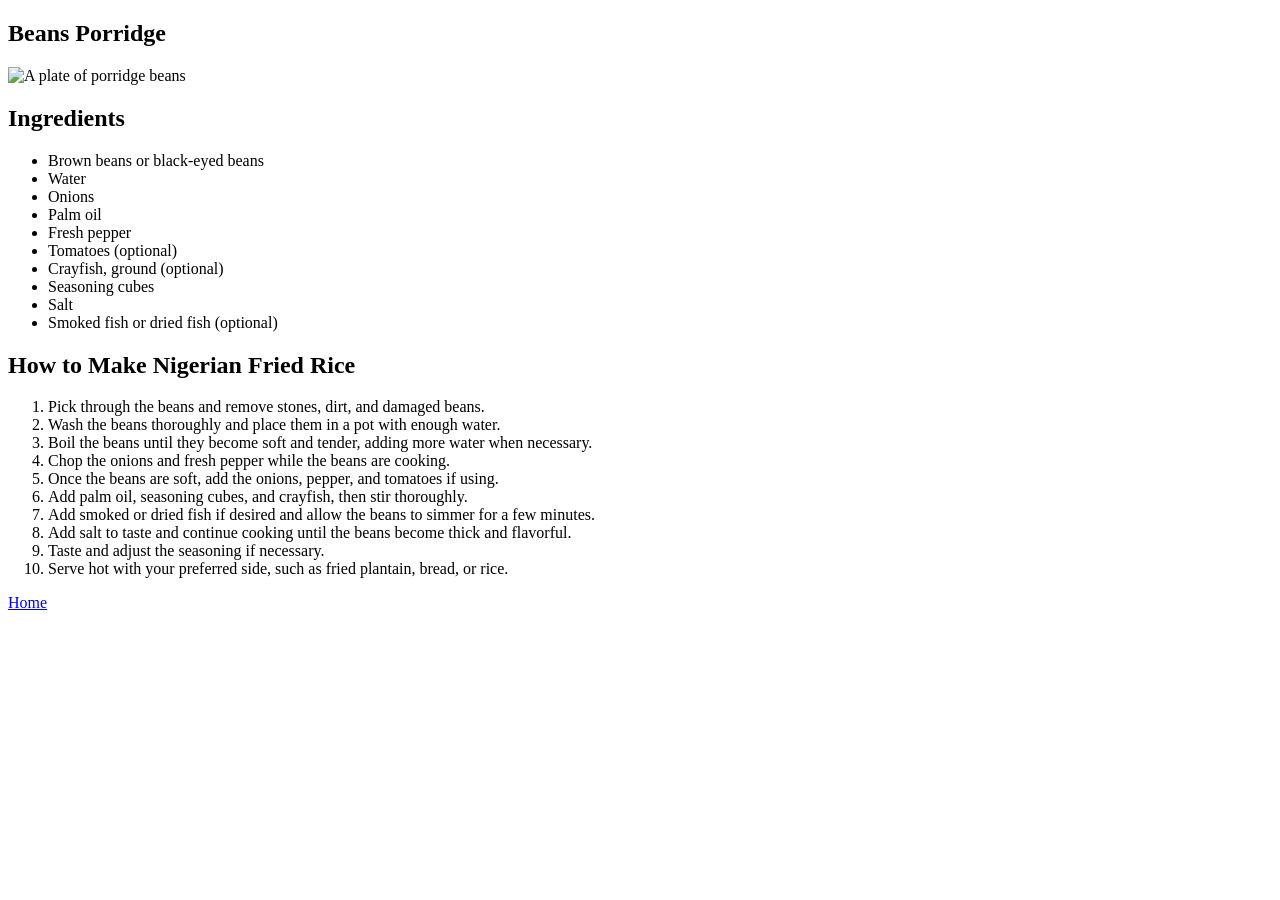
==== recipes/beans-porridge.html @ 7df71cbe "Add initial recipe project files" ====
<!DOCTYPE html>
<html lang="en">
<head>
    <meta charset="UTF-8">
    <meta name="viewport" content="width=device-width, initial-scale=1.0">
    <title>Beans Porridge</title>
</head>
<body>
    <h2>Beans Porridge</h2>
    <img src="https://encrypted-tbn0.gstatic.com/images?q=tbn:ANd9GcTQwJMDBn-cqCXDCVmRNIyM3XeFQJEX55peKGmzxW_eeA&s=10" alt="A plate of porridge beans">
    
    <h2>Ingredients</h2>
    <ul>
      <li>Brown beans or black-eyed beans</li>
      <li>Water</li>
      <li>Onions</li>
      <li>Palm oil</li>
      <li>Fresh pepper</li>
      <li>Tomatoes (optional)</li>
      <li>Crayfish, ground (optional)</li>
      <li>Seasoning cubes</li>
      <li>Salt</li>
      <li>Smoked fish or dried fish (optional)</li>
    </ul>

    <h2>How to Make Nigerian Fried Rice</h2>
    <ol>
      <li>Pick through the beans and remove stones, dirt, and damaged beans.</li>
      <li>Wash the beans thoroughly and place them in a pot with enough water.</li>
      <li>Boil the beans until they become soft and tender, adding more water when necessary.</li>
      <li>Chop the onions and fresh pepper while the beans are cooking.</li>
      <li>Once the beans are soft, add the onions, pepper, and tomatoes if using.</li>
      <li>Add palm oil, seasoning cubes, and crayfish, then stir thoroughly.</li>
      <li>Add smoked or dried fish if desired and allow the beans to simmer for a few minutes.</li>
      <li>Add salt to taste and continue cooking until the beans become thick and flavorful.</li>
      <li>Taste and adjust the seasoning if necessary.</li>
      <li>Serve hot with your preferred side, such as fried plantain, bread, or rice.</li>
    </ol>

    <a href="../index.html">Home</a>
</body>
</html>
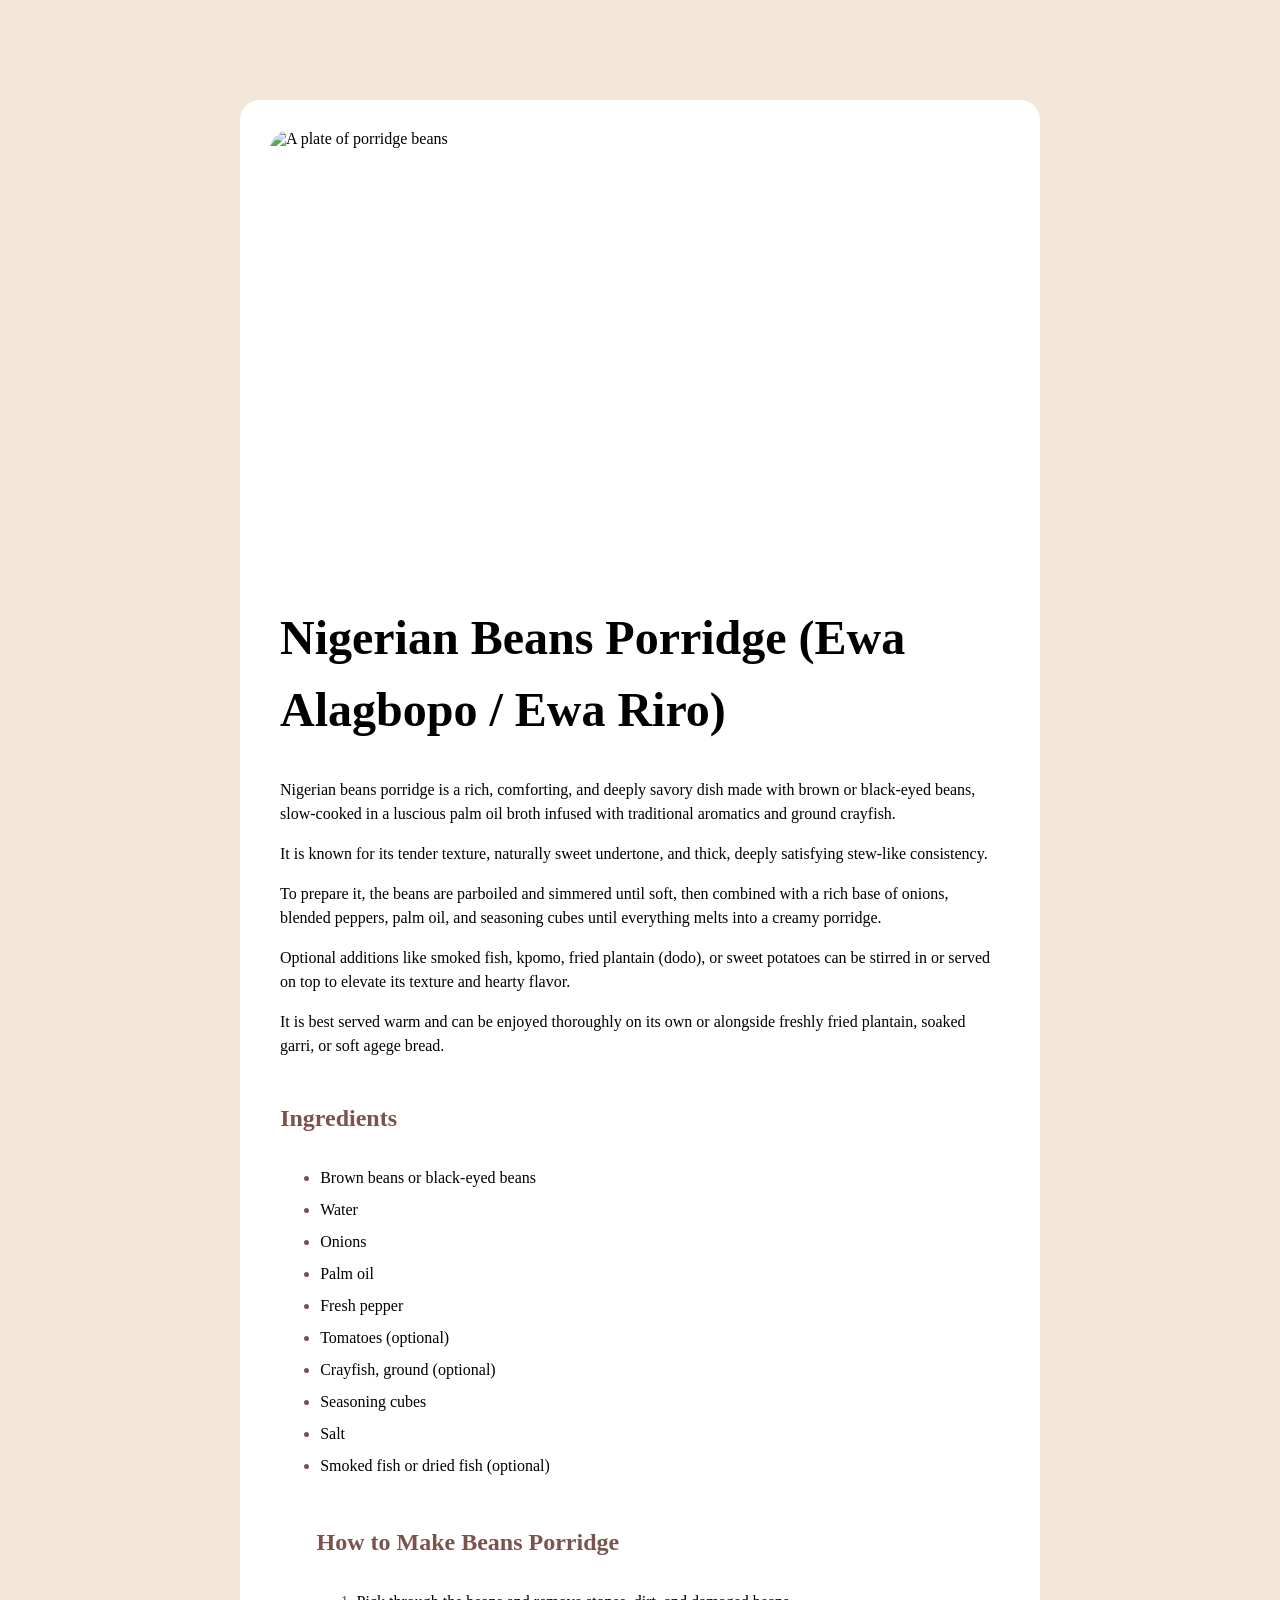
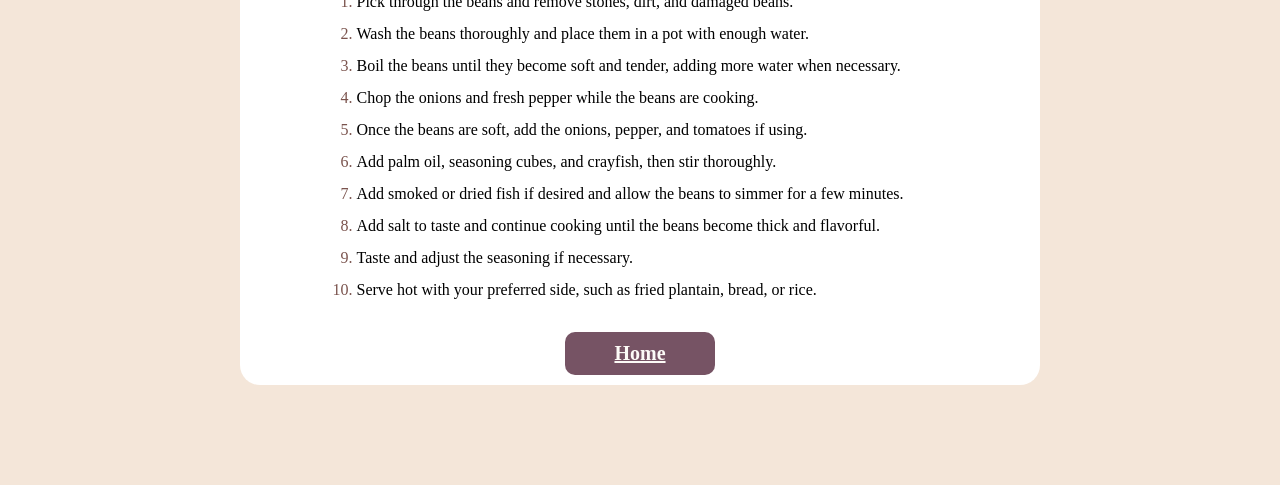
==== commit 58c3a0bd: "Add CSS styling to the project" ====
--- a/recipes/beans-porridge.html
+++ b/recipes/beans-porridge.html
@@ -4,39 +4,54 @@
     <meta charset="UTF-8">
     <meta name="viewport" content="width=device-width, initial-scale=1.0">
     <title>Beans Porridge</title>
+    <link rel="stylesheet" href="../css/style.css">
 </head>
 <body>
-    <h2>Beans Porridge</h2>
-    <img src="https://encrypted-tbn0.gstatic.com/images?q=tbn:ANd9GcTQwJMDBn-cqCXDCVmRNIyM3XeFQJEX55peKGmzxW_eeA&s=10" alt="A plate of porridge beans">
-    
-    <h2>Ingredients</h2>
-    <ul>
-      <li>Brown beans or black-eyed beans</li>
-      <li>Water</li>
-      <li>Onions</li>
-      <li>Palm oil</li>
-      <li>Fresh pepper</li>
-      <li>Tomatoes (optional)</li>
-      <li>Crayfish, ground (optional)</li>
-      <li>Seasoning cubes</li>
-      <li>Salt</li>
-      <li>Smoked fish or dried fish (optional)</li>
-    </ul>
+    <div class="recipe-wrapper">
+      <img src="https://encrypted-tbn0.gstatic.com/images?q=tbn:ANd9GcTQwJMDBn-cqCXDCVmRNIyM3XeFQJEX55peKGmzxW_eeA&s=10" alt="A plate of porridge beans" class="image">
+      
+      <div class="txt-one">
+        <h1 class="txt">Nigerian Beans Porridge (Ewa Alagbopo / Ewa Riro)</h1>
+        <p>Nigerian beans porridge is a rich, comforting, and deeply savory dish made with brown or black-eyed beans, slow-cooked in a luscious palm oil broth infused with traditional aromatics and ground crayfish.</p>
+        <p>It is known for its tender texture, naturally sweet undertone, and thick, deeply satisfying stew-like consistency.</p>
+        <p>To prepare it, the beans are parboiled and simmered until soft, then combined with a rich base of onions, blended peppers, palm oil, and seasoning cubes until everything melts into a creamy porridge.</p>
+        <p>Optional additions like smoked fish, kpomo, fried plantain (dodo), or sweet potatoes can be stirred in or served on top to elevate its texture and hearty flavor.</p>
+        <p>It is best served warm and can be enjoyed thoroughly on its own or alongside freshly fried plantain, soaked garri, or soft agege bread.</p>
+      </div>
 
-    <h2>How to Make Nigerian Fried Rice</h2>
-    <ol>
-      <li>Pick through the beans and remove stones, dirt, and damaged beans.</li>
-      <li>Wash the beans thoroughly and place them in a pot with enough water.</li>
-      <li>Boil the beans until they become soft and tender, adding more water when necessary.</li>
-      <li>Chop the onions and fresh pepper while the beans are cooking.</li>
-      <li>Once the beans are soft, add the onions, pepper, and tomatoes if using.</li>
-      <li>Add palm oil, seasoning cubes, and crayfish, then stir thoroughly.</li>
-      <li>Add smoked or dried fish if desired and allow the beans to simmer for a few minutes.</li>
-      <li>Add salt to taste and continue cooking until the beans become thick and flavorful.</li>
-      <li>Taste and adjust the seasoning if necessary.</li>
-      <li>Serve hot with your preferred side, such as fried plantain, bread, or rice.</li>
-    </ol>
+      <div class="txt-two">
+        <h2 class="ing">Ingredients</h2>
+        <ul>
+          <li>Brown beans or black-eyed beans</li>
+          <li>Water</li>
+          <li>Onions</li>
+          <li>Palm oil</li>
+          <li>Fresh pepper</li>
+          <li>Tomatoes (optional)</li>
+          <li>Crayfish, ground (optional)</li>
+          <li>Seasoning cubes</li>
+          <li>Salt</li>
+          <li>Smoked fish or dried fish (optional)</li>
+        </ul>
+      </div>
 
-    <a href="../index.html">Home</a>
+      <div class="txt-three">
+      <h2 class="prep">How to Make Beans Porridge</h2>
+      <ol>
+        <li>Pick through the beans and remove stones, dirt, and damaged beans.</li>
+        <li>Wash the beans thoroughly and place them in a pot with enough water.</li>
+        <li>Boil the beans until they become soft and tender, adding more water when necessary.</li>
+        <li>Chop the onions and fresh pepper while the beans are cooking.</li>
+        <li>Once the beans are soft, add the onions, pepper, and tomatoes if using.</li>
+        <li>Add palm oil, seasoning cubes, and crayfish, then stir thoroughly.</li>
+        <li>Add smoked or dried fish if desired and allow the beans to simmer for a few minutes.</li>
+        <li>Add salt to taste and continue cooking until the beans become thick and flavorful.</li>
+        <li>Taste and adjust the seasoning if necessary.</li>
+        <li>Serve hot with your preferred side, such as fried plantain, bread, or rice.</li>
+      </ol>
+    </div>
+
+    <a href="../index.html" class="home-btn">Home</a>
+  </div>
 </body>
 </html>
--- a/css/style.css
+++ b/css/style.css
@@ -0,0 +1,87 @@
+*,
+*::before,
+*::after {
+  box-sizing: border-box;
+}
+
+body {
+    background-color: #f4e6d9;
+}
+
+.paragraph {
+    font-size: 20px;
+    margin-top: -10px;
+}
+
+img {
+    border-radius: 20px;
+}
+
+li::marker {
+    color: #7a534d
+}
+
+.btn,
+.home-btn {
+    background-color: #765364;
+    color: #FDFBF7;
+    font-size: 20px;
+    font-weight: bold;
+    width: 150px;
+    margin: 10px;
+    padding: 10px;
+    border-radius: 10px;
+}
+
+.btn-one, 
+.btn-two {
+    display: block;
+    text-align: center;
+    line-height: 1.3;
+}
+
+.recipe-container, 
+.recipe-wrapper {
+    display: grid;
+    place-items: center;
+    background-color: #ffffff;
+    width: 800px;
+    margin: 100px auto;
+    border-radius: 20px;
+}
+
+.image {
+    width: 800px;
+    height: 500px;
+    padding: 30px;
+    border-radius: 50px;
+}
+
+.txt {
+    font-size: 3rem;
+}
+
+.ing, 
+.prep {
+    color:#7a534d;
+}
+
+.txt-one {
+    margin-top: -30px;
+    padding: 0 40px;
+    line-height: 1.5;
+}
+
+.txt-two,
+.txt-three {
+    padding-right: 450px;
+    line-height: 2;
+}
+
+.txt-three {
+    padding-right: 60px;
+}
+
+.home-btn {
+    text-align: center;
+}
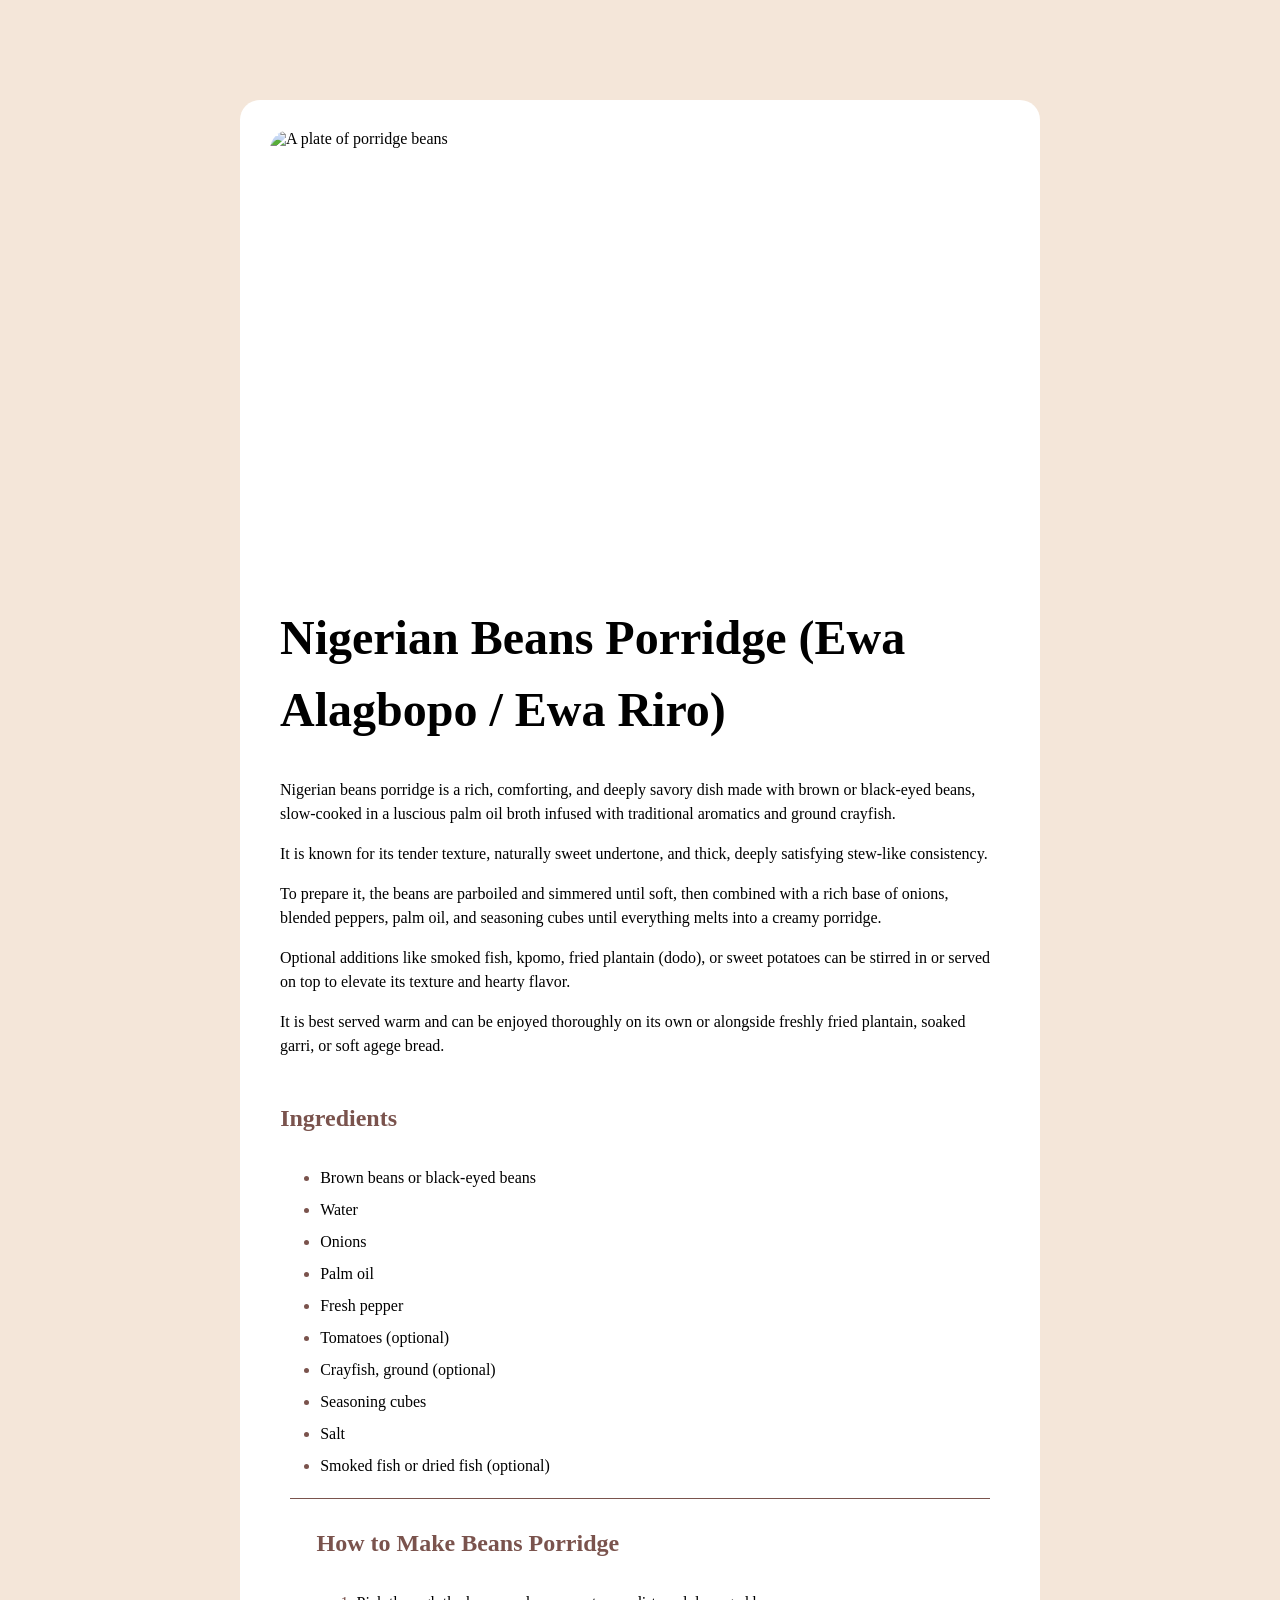
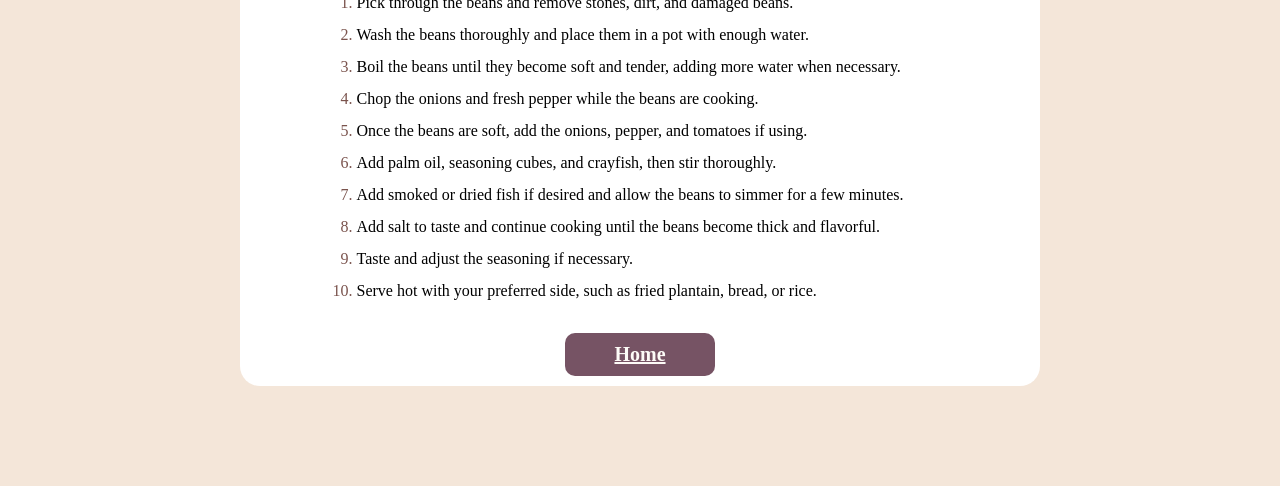
==== commit cfb827c1: "Add break lines after ingredients" ====
--- a/recipes/beans-porridge.html
+++ b/recipes/beans-porridge.html
@@ -35,6 +35,8 @@
         </ul>
       </div>
 
+      <div class="hr"></div>
+      
       <div class="txt-three">
       <h2 class="prep">How to Make Beans Porridge</h2>
       <ol>
--- a/css/style.css
+++ b/css/style.css
@@ -6,6 +6,12 @@
 
 body {
     background-color: #f4e6d9;
+}
+
+.hr {
+    background-color: #7a534d;
+    height: 1px;
+    width: 700px;
 }
 
 .paragraph {
